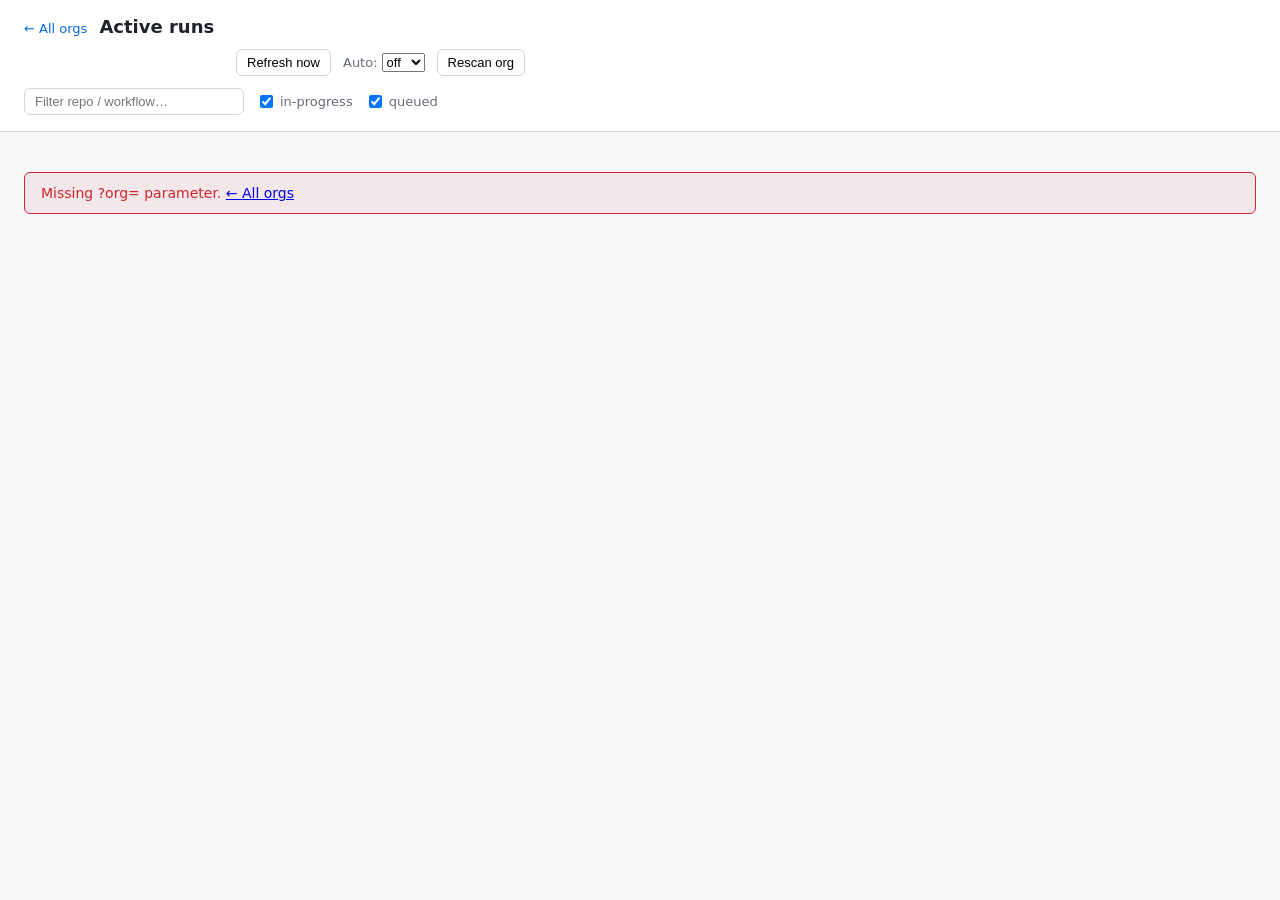
==== docs/gha-dashboard/actions-dashboard.html @ 092b7300 "Add live GitHub Actions dashboard under docs/gha-dashboard/ Implements the entry page + per-org sub-" ====
<!doctype html>
<html lang="en">
<head>
  <meta charset="utf-8">
  <meta name="viewport" content="width=device-width, initial-scale=1">
  <title>Active runs</title>
  <link rel="stylesheet" href="./styles.css">
</head>
<body class="dashboard">
  <header class="page-header">
    <div class="page-header-row">
      <div class="page-header-left">
        <a class="back-link" href="./index.html">&larr; All orgs</a>
        <h1 id="org-title">Active runs</h1>
      </div>
      <div id="auth-header" class="auth-header"></div>
    </div>
    <div class="controls">
      <span id="status" class="status-text"></span>
      <button type="button" id="refresh-now">Refresh now</button>
      <label class="control-label">
        Auto:
        <select id="auto-refresh">
          <option value="off" selected>off</option>
          <option value="15s">15s</option>
          <option value="30s">30s</option>
          <option value="60s">60s</option>
        </select>
      </label>
      <button type="button" id="rescan-org">Rescan org</button>
      <span id="rate-limit" class="rate-limit"></span>
    </div>
    <div class="filter-bar">
      <input type="search" id="filter-text" placeholder="Filter repo / workflow…">
      <label class="control-label"><input type="checkbox" id="filter-in-progress" checked> in-progress</label>
      <label class="control-label"><input type="checkbox" id="filter-queued" checked> queued</label>
      <span id="active-count" class="active-count"></span>
    </div>
  </header>
  <main>
    <table id="runs">
      <thead>
        <tr>
          <th data-sort="repo">Repo</th>
          <th data-sort="workflow">Workflow</th>
          <th>Run</th>
          <th data-sort="ref">Branch / PR</th>
          <th data-sort="event">Event</th>
          <th data-sort="actor">Actor</th>
          <th data-sort="status">Status</th>
          <th data-sort="started">Started</th>
          <th data-sort="elapsed">Elapsed</th>
        </tr>
      </thead>
      <tbody></tbody>
    </table>
    <div id="empty-state" class="empty-state" style="display: none">
      <p>All quiet.</p>
      <p class="empty-count"><span id="empty-count"></span>.</p>
    </div>
  </main>
  <script type="module" src="./dashboard.js"></script>
</body>
</html>
---- docs/gha-dashboard/styles.css ----
:root {
  --bg: #f6f8fa;
  --panel: #ffffff;
  --border: #d0d7de;
  --text: #1f2328;
  --muted: #656d76;
  --accent: #0969da;
  --status-running: #1f883d;
  --status-queued: #9a6700;
  --error: #d1242f;
}

* { box-sizing: border-box; }

body {
  margin: 0;
  font-family: -apple-system, BlinkMacSystemFont, "Segoe UI", system-ui, sans-serif;
  font-size: 14px;
  color: var(--text);
  background: var(--bg);
}

main { padding: 16px 24px 48px; }

.page-header {
  background: var(--panel);
  border-bottom: 1px solid var(--border);
  padding: 16px 24px;
}

.page-header-row {
  display: flex;
  align-items: center;
  justify-content: space-between;
  gap: 16px;
}

.page-header-left { display: flex; align-items: baseline; gap: 12px; }

.page-header h1 { margin: 0; font-size: 18px; }

.page-header-hint { color: var(--muted); margin: 8px 0 0; }

.back-link { color: var(--accent); text-decoration: none; font-size: 13px; }
.back-link:hover { text-decoration: underline; }

.auth-header {
  display: flex;
  align-items: center;
  gap: 8px;
  font-size: 13px;
}

.auth-avatar { border-radius: 50%; }
.auth-login { font-weight: 500; }
.auth-signout {
  background: none;
  border: 1px solid var(--border);
  border-radius: 6px;
  padding: 4px 10px;
  cursor: pointer;
  font-size: 12px;
}
.auth-signout:hover { background: var(--bg); }
.auth-pending { color: var(--muted); }

.controls, .filter-bar {
  display: flex;
  align-items: center;
  gap: 12px;
  margin-top: 12px;
  flex-wrap: wrap;
}

.controls button, .filter-bar input[type="search"] {
  background: var(--panel);
  border: 1px solid var(--border);
  border-radius: 6px;
  padding: 5px 10px;
  font-size: 13px;
  cursor: pointer;
}
.controls button:hover { background: var(--bg); }
.filter-bar input[type="search"] { cursor: text; min-width: 220px; }

.control-label { color: var(--muted); font-size: 13px; display: inline-flex; align-items: center; gap: 4px; }
.control-label select { font-size: 13px; }

.rate-limit, .status-text, .active-count { color: var(--muted); font-size: 12px; }
.status-text { min-width: 200px; }

/* Entry page */
.org-grid {
  display: grid;
  grid-template-columns: repeat(auto-fit, minmax(200px, 1fr));
  gap: 16px;
}

.org-tile {
  display: flex;
  flex-direction: column;
  align-items: center;
  text-align: center;
  gap: 8px;
  padding: 20px 12px;
  background: var(--panel);
  border: 1px solid var(--border);
  border-radius: 8px;
  text-decoration: none;
  color: inherit;
  transition: border-color .15s, box-shadow .15s;
}
.org-tile:hover {
  border-color: var(--accent);
  box-shadow: 0 2px 8px rgba(9, 105, 218, 0.08);
}

.org-avatar { border-radius: 8px; }
.org-avatar-placeholder {
  width: 64px;
  height: 64px;
  border-radius: 8px;
  background: var(--bg);
  border: 1px dashed var(--border);
}

.org-label { font-weight: 600; font-size: 16px; }
.org-name { font-family: ui-monospace, SFMono-Regular, Menlo, monospace; font-size: 12px; color: var(--muted); }

/* Dashboard table */
table#runs {
  width: 100%;
  border-collapse: collapse;
  background: var(--panel);
  border: 1px solid var(--border);
  border-radius: 8px;
  overflow: hidden;
}

#runs th, #runs td {
  padding: 8px 12px;
  text-align: left;
  border-bottom: 1px solid var(--border);
  font-size: 13px;
}
#runs th {
  background: var(--bg);
  font-weight: 600;
  cursor: pointer;
  user-select: none;
}
#runs th[data-sort]:hover { background: #eaeef2; }
#runs tbody tr:last-child td { border-bottom: 0; }
#runs a { color: var(--accent); text-decoration: none; }
#runs a:hover { text-decoration: underline; }

.actor-avatar { border-radius: 50%; vertical-align: middle; margin-right: 4px; }

.status {
  display: inline-block;
  padding: 2px 8px;
  border-radius: 10px;
  font-size: 11px;
  font-weight: 500;
  text-transform: uppercase;
  letter-spacing: 0.5px;
}
.status-in_progress { color: var(--status-running); background: rgba(31, 136, 61, 0.12); }
.status-queued { color: var(--status-queued); background: rgba(154, 103, 0, 0.12); }

.elapsed { font-family: ui-monospace, SFMono-Regular, Menlo, monospace; }

.empty-state {
  text-align: center;
  padding: 60px 20px;
  color: var(--muted);
}
.empty-state p:first-child { font-size: 18px; color: var(--text); }
.empty-count { font-size: 13px; }

.error {
  background: rgba(209, 36, 47, 0.08);
  border: 1px solid var(--error);
  color: var(--error);
  padding: 12px 16px;
  border-radius: 6px;
  margin: 24px 0;
}

/* Device flow modal */
#device-flow-modal {
  position: fixed;
  inset: 0;
  background: rgba(31, 35, 40, 0.5);
  display: flex;
  align-items: center;
  justify-content: center;
  z-index: 100;
}

.device-flow-card {
  background: var(--panel);
  border-radius: 8px;
  padding: 32px;
  max-width: 400px;
  text-align: center;
  box-shadow: 0 8px 32px rgba(0, 0, 0, 0.2);
}
.device-flow-card h2 { margin: 0 0 12px; font-size: 20px; }
.device-flow-card a { color: var(--accent); }

.device-flow-code {
  font-family: ui-monospace, SFMono-Regular, Menlo, monospace;
  font-size: 28px;
  font-weight: 700;
  letter-spacing: 4px;
  padding: 16px;
  background: var(--bg);
  border-radius: 6px;
  margin: 16px 0;
}

.device-flow-card button {
  display: inline-block;
  margin: 4px;
  padding: 8px 16px;
  border-radius: 6px;
  border: 1px solid var(--border);
  background: var(--panel);
  cursor: pointer;
  font-size: 14px;
}
.device-flow-open {
  background: var(--accent) !important;
  color: white;
  border-color: var(--accent) !important;
}

.device-flow-hint { color: var(--muted); font-size: 12px; margin-top: 16px; }
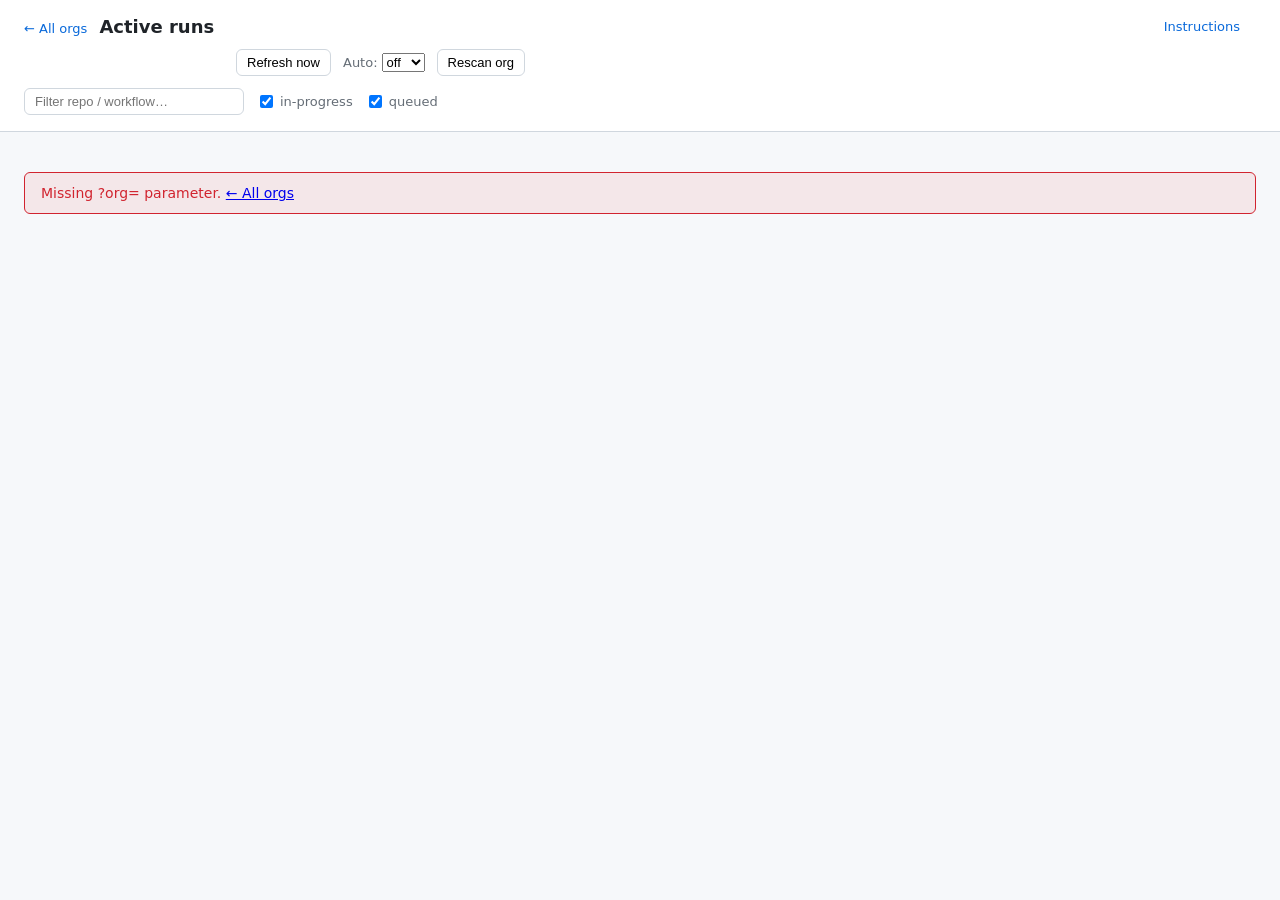
==== commit 5e52e123: "Add Instructions link in dashboard headers Both the entry page and the per-org sub-dashboard now sho" ====
--- a/docs/gha-dashboard/actions-dashboard.html
+++ b/docs/gha-dashboard/actions-dashboard.html
@@ -13,7 +13,10 @@
         <a class="back-link" href="./index.html">&larr; All orgs</a>
         <h1 id="org-title">Active runs</h1>
       </div>
-      <div id="auth-header" class="auth-header"></div>
+      <div class="page-header-right">
+        <a class="help-link" href="https://github.com/metanorma/metanorma-release/blob/main/docs/gha-dashboard/README.md" target="_blank" rel="noopener">Instructions</a>
+        <div id="auth-header" class="auth-header"></div>
+      </div>
     </div>
     <div class="controls">
       <span id="status" class="status-text"></span>
--- a/docs/gha-dashboard/styles.css
+++ b/docs/gha-dashboard/styles.css
@@ -44,6 +44,19 @@
 .back-link { color: var(--accent); text-decoration: none; font-size: 13px; }
 .back-link:hover { text-decoration: underline; }
 
+.page-header-right {
+  display: flex;
+  align-items: center;
+  gap: 16px;
+}
+
+.help-link {
+  color: var(--accent);
+  text-decoration: none;
+  font-size: 13px;
+}
+.help-link:hover { text-decoration: underline; }
+
 .auth-header {
   display: flex;
   align-items: center;
@@ -126,6 +139,58 @@
 
 .org-label { font-weight: 600; font-size: 16px; }
 .org-name { font-family: ui-monospace, SFMono-Regular, Menlo, monospace; font-size: 12px; color: var(--muted); }
+
+/* Subscription management */
+.empty-subs {
+  grid-column: 1 / -1;
+  text-align: center;
+  padding: 40px 20px;
+  color: var(--muted);
+  background: var(--panel);
+  border: 1px dashed var(--border);
+  border-radius: 8px;
+}
+
+.manage-orgs-panel {
+  margin-top: 32px;
+  max-width: 500px;
+  background: var(--panel);
+  border: 1px solid var(--border);
+  border-radius: 8px;
+  padding: 12px 16px;
+}
+.manage-orgs-panel summary {
+  cursor: pointer;
+  font-weight: 500;
+  color: var(--muted);
+  user-select: none;
+}
+.manage-orgs-panel summary:hover { color: var(--text); }
+.manage-orgs-panel[open] summary { color: var(--text); margin-bottom: 8px; }
+
+.manage-hint {
+  font-size: 12px;
+  color: var(--muted);
+  margin: 8px 0 12px;
+}
+
+.manage-row {
+  display: flex;
+  align-items: center;
+  gap: 10px;
+  padding: 6px 0;
+  cursor: pointer;
+}
+.manage-row:hover .manage-label { color: var(--accent); }
+.manage-label { flex: 0 0 auto; font-size: 14px; }
+.manage-slug {
+  font-family: ui-monospace, SFMono-Regular, Menlo, monospace;
+  font-size: 12px;
+  color: var(--muted);
+  background: var(--bg);
+  padding: 1px 5px;
+  border-radius: 3px;
+}
 
 /* Dashboard table */
 table#runs {
@@ -187,8 +252,8 @@
   margin: 24px 0;
 }
 
-/* Device flow modal */
-#device-flow-modal {
+/* PAT sign-in modal */
+#pat-modal {
   position: fixed;
   inset: 0;
   background: rgba(31, 35, 40, 0.5);
@@ -198,42 +263,58 @@
   z-index: 100;
 }
 
-.device-flow-card {
+.pat-card {
   background: var(--panel);
   border-radius: 8px;
   padding: 32px;
-  max-width: 400px;
-  text-align: center;
+  max-width: 440px;
+  width: calc(100% - 32px);
   box-shadow: 0 8px 32px rgba(0, 0, 0, 0.2);
 }
-.device-flow-card h2 { margin: 0 0 12px; font-size: 20px; }
-.device-flow-card a { color: var(--accent); }
-
-.device-flow-code {
+.pat-card h2 { margin: 0 0 12px; font-size: 20px; }
+.pat-card p { margin: 8px 0; }
+.pat-card a { color: var(--accent); }
+.pat-card code {
   font-family: ui-monospace, SFMono-Regular, Menlo, monospace;
-  font-size: 28px;
-  font-weight: 700;
-  letter-spacing: 4px;
-  padding: 16px;
-  background: var(--bg);
-  border-radius: 6px;
-  margin: 16px 0;
-}
-
-.device-flow-card button {
-  display: inline-block;
-  margin: 4px;
-  padding: 8px 16px;
-  border-radius: 6px;
-  border: 1px solid var(--border);
-  background: var(--panel);
+  font-size: 12px;
+  background: var(--bg);
+  padding: 1px 4px;
+  border-radius: 3px;
+}
+
+.pat-input {
+  width: 100%;
+  padding: 8px 12px;
+  margin: 12px 0;
+  border: 1px solid var(--border);
+  border-radius: 6px;
+  font-family: ui-monospace, SFMono-Regular, Menlo, monospace;
+  font-size: 13px;
+}
+.pat-input:focus { outline: none; border-color: var(--accent); }
+
+.pat-submit {
+  display: block;
+  width: 100%;
+  padding: 10px 16px;
+  border-radius: 6px;
+  border: 1px solid var(--accent);
+  background: var(--accent);
+  color: white;
   cursor: pointer;
   font-size: 14px;
-}
-.device-flow-open {
-  background: var(--accent) !important;
-  color: white;
-  border-color: var(--accent) !important;
-}
-
-.device-flow-hint { color: var(--muted); font-size: 12px; margin-top: 16px; }
+  font-weight: 500;
+}
+.pat-submit:disabled { opacity: 0.6; cursor: wait; }
+
+.pat-error {
+  color: var(--error);
+  font-size: 13px;
+  margin-top: 12px;
+}
+
+.pat-hint {
+  color: var(--muted);
+  font-size: 12px;
+  margin-top: 16px;
+}
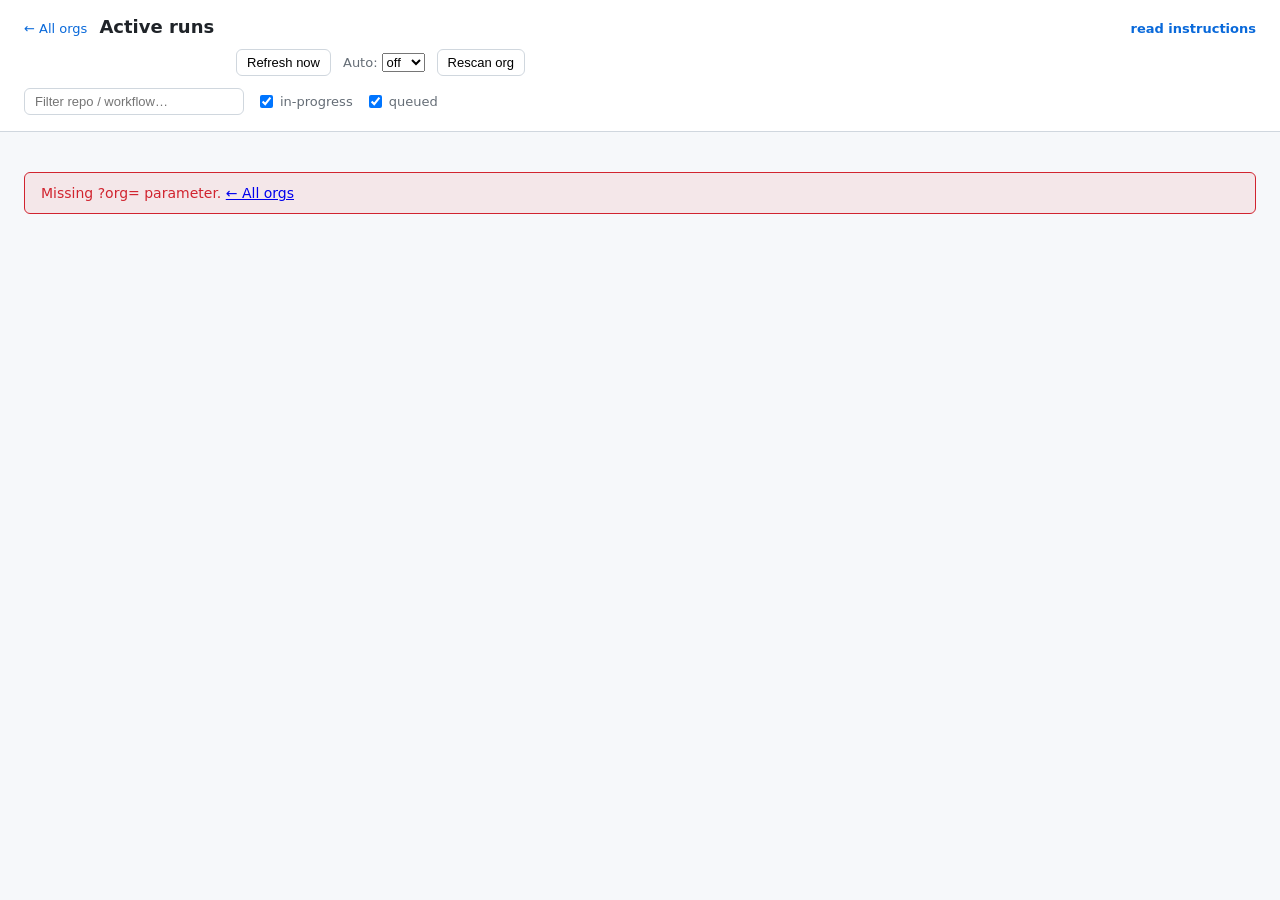
==== commit cc36ad9c: "Polish: stack 'read instructions' under signed-in indicator; add request-more-orgs link to manage pa" ====
--- a/docs/gha-dashboard/actions-dashboard.html
+++ b/docs/gha-dashboard/actions-dashboard.html
@@ -14,8 +14,8 @@
         <h1 id="org-title">Active runs</h1>
       </div>
       <div class="page-header-right">
-        <a class="help-link" href="https://github.com/metanorma/metanorma-release/blob/main/docs/gha-dashboard/README.md" target="_blank" rel="noopener">Instructions</a>
         <div id="auth-header" class="auth-header"></div>
+        <a class="help-link" href="https://github.com/metanorma/metanorma-release/blob/main/docs/gha-dashboard/README.md" target="_blank" rel="noopener">read instructions</a>
       </div>
     </div>
     <div class="controls">
--- a/docs/gha-dashboard/styles.css
+++ b/docs/gha-dashboard/styles.css
@@ -46,14 +46,17 @@
 
 .page-header-right {
   display: flex;
-  align-items: center;
-  gap: 16px;
+  flex-direction: column;
+  align-items: flex-end;
+  gap: 4px;
 }
 
 .help-link {
+  font-family: inherit;
+  font-size: 13px;
+  font-weight: 600;
   color: var(--accent);
   text-decoration: none;
-  font-size: 13px;
 }
 .help-link:hover { text-decoration: underline; }
 
@@ -172,6 +175,22 @@
   font-size: 12px;
   color: var(--muted);
   margin: 8px 0 12px;
+}
+
+.manage-request {
+  font-size: 12px;
+  color: var(--muted);
+  margin: 12px 0 0;
+  padding-top: 12px;
+  border-top: 1px solid var(--border);
+}
+.manage-request a { color: var(--accent); }
+.manage-request code {
+  font-family: ui-monospace, SFMono-Regular, Menlo, monospace;
+  font-size: 11px;
+  background: var(--bg);
+  padding: 1px 4px;
+  border-radius: 3px;
 }
 
 .manage-row {
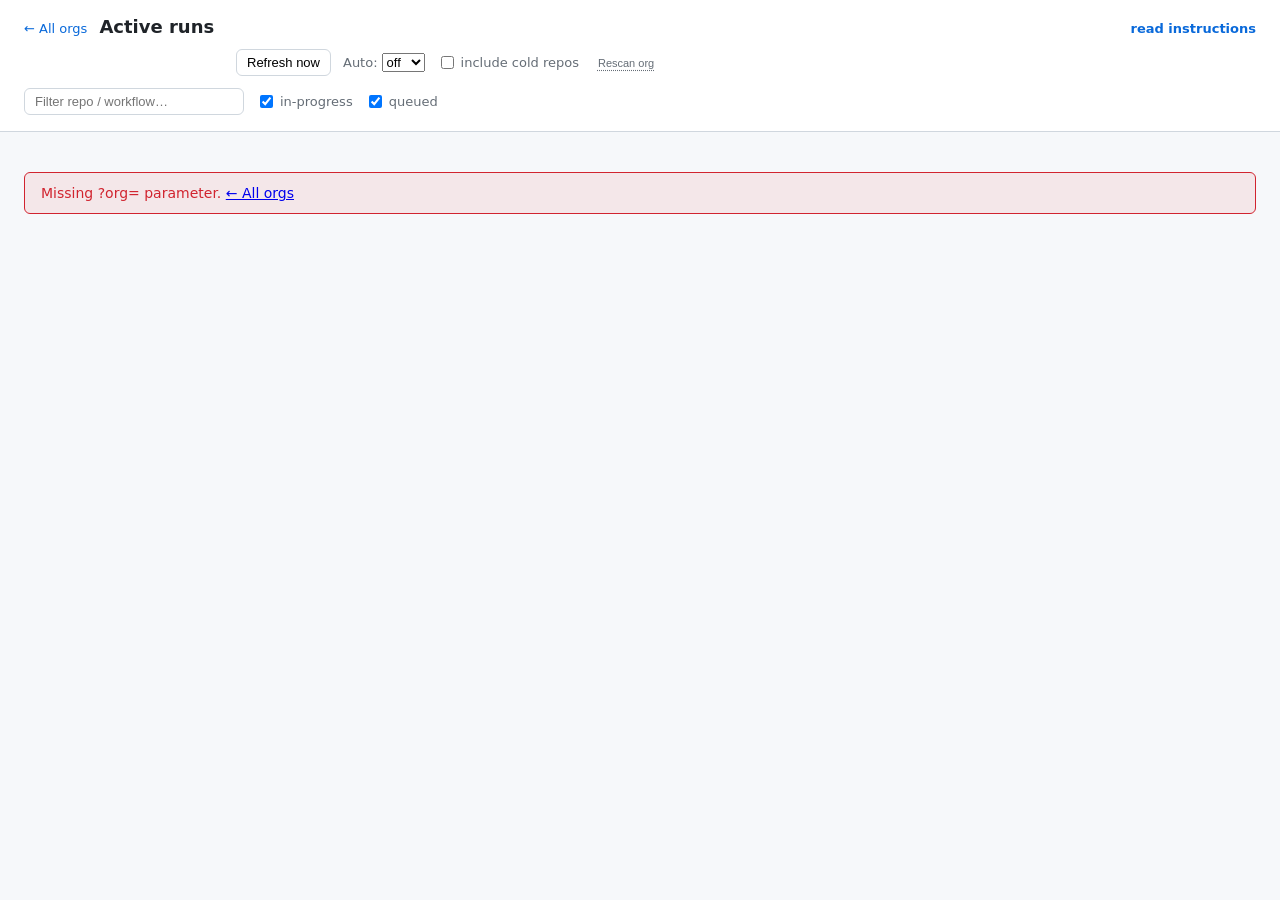
==== commit b98eef10: "Cut cold-scan rate-limit cost: 30-day pushed_at shortlist + persistent ETag cache Two orthogonal mit" ====
--- a/docs/gha-dashboard/actions-dashboard.html
+++ b/docs/gha-dashboard/actions-dashboard.html
@@ -30,9 +30,11 @@
           <option value="60s">60s</option>
         </select>
       </label>
-      <button type="button" id="rescan-org">Rescan org</button>
+      <label class="control-label" title="By default the dashboard skips repos with no push in the last 30 days, since they're extremely unlikely to have queued or in-progress runs. Enable this to scan every repo in the org (much more expensive against your GitHub API rate-limit)."><input type="checkbox" id="include-cold-repos"> include cold repos</label>
+      <button type="button" id="rescan-org" class="button-secondary" title="Re-fetches the repo list AND clears the persisted ETag cache. Only needed when a repo was added, renamed, or archived in the org since you opened the dashboard. Expensive — forces ~120 fresh GitHub API calls on metanorma. For just refreshing run state, use 'Refresh now' instead.">Rescan org</button>
       <span id="rate-limit" class="rate-limit"></span>
     </div>
+    <div id="active-repo-banner" class="active-repo-banner"></div>
     <div class="filter-bar">
       <input type="search" id="filter-text" placeholder="Filter repo / workflow…">
       <label class="control-label"><input type="checkbox" id="filter-in-progress" checked> in-progress</label>
--- a/docs/gha-dashboard/styles.css
+++ b/docs/gha-dashboard/styles.css
@@ -97,6 +97,16 @@
   cursor: pointer;
 }
 .controls button:hover { background: var(--bg); }
+.controls button.button-secondary {
+  background: transparent;
+  border-color: transparent;
+  color: var(--muted);
+  font-size: 11px;
+  padding: 3px 6px;
+  text-decoration: underline dotted;
+  text-underline-offset: 3px;
+}
+.controls button.button-secondary:hover { color: var(--text); background: var(--bg); border-color: var(--border); text-decoration: none; }
 .filter-bar input[type="search"] { cursor: text; min-width: 220px; }
 
 .control-label { color: var(--muted); font-size: 13px; display: inline-flex; align-items: center; gap: 4px; }
@@ -104,6 +114,7 @@
 
 .rate-limit, .status-text, .active-count { color: var(--muted); font-size: 12px; }
 .status-text { min-width: 200px; }
+.active-repo-banner { color: var(--muted); font-size: 12px; margin-top: 8px; }
 
 /* Entry page */
 .org-grid {
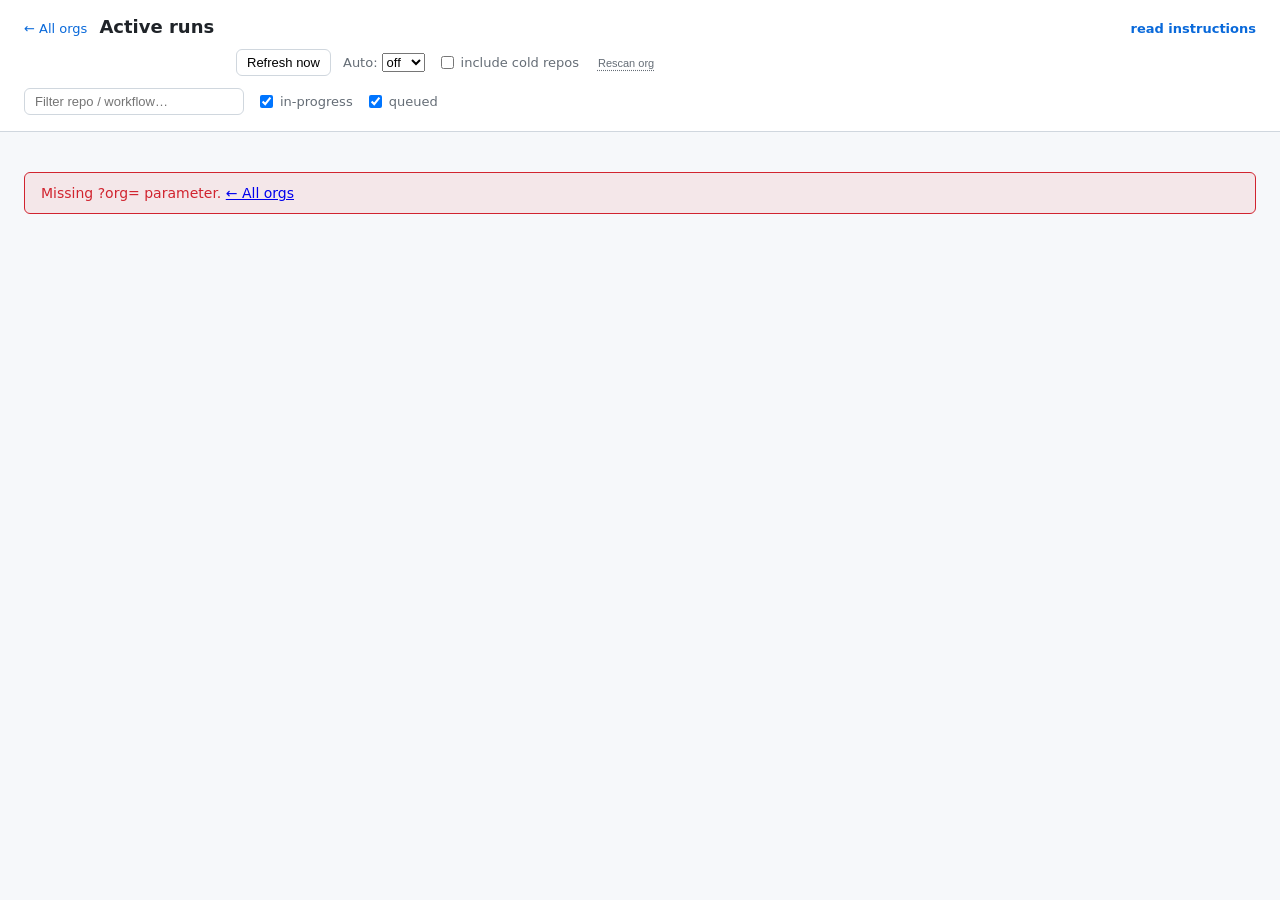
==== commit 7a227b36: "Refresh on bfcache restore + clearer empty-state copy (#34) Three small changes addressing Ronald's " ====
--- a/docs/gha-dashboard/actions-dashboard.html
+++ b/docs/gha-dashboard/actions-dashboard.html
@@ -62,6 +62,7 @@
     <div id="empty-state" class="empty-state" style="display: none">
       <p>All quiet.</p>
       <p class="empty-count"><span id="empty-count"></span>.</p>
+      <p class="empty-explanation">The dashboard only shows runs that are <strong>in-progress</strong> or <strong>queued</strong> right now. Completed runs aren't tracked here — check the <em>Actions</em> tab on each repo for history.</p>
     </div>
   </main>
   <script type="module" src="./dashboard.js"></script>
--- a/docs/gha-dashboard/styles.css
+++ b/docs/gha-dashboard/styles.css
@@ -119,8 +119,8 @@
 /* Entry page */
 .org-grid {
   display: grid;
-  grid-template-columns: repeat(auto-fit, minmax(200px, 1fr));
-  gap: 16px;
+  grid-template-columns: repeat(auto-fit, minmax(130px, 1fr));
+  gap: 10px;
 }
 
 .org-tile {
@@ -128,8 +128,8 @@
   flex-direction: column;
   align-items: center;
   text-align: center;
-  gap: 8px;
-  padding: 20px 12px;
+  gap: 6px;
+  padding: 12px 8px;
   background: var(--panel);
   border: 1px solid var(--border);
   border-radius: 8px;
@@ -142,17 +142,17 @@
   box-shadow: 0 2px 8px rgba(9, 105, 218, 0.08);
 }
 
-.org-avatar { border-radius: 8px; }
+.org-avatar { border-radius: 6px; width: 48px; height: 48px; }
 .org-avatar-placeholder {
-  width: 64px;
-  height: 64px;
-  border-radius: 8px;
+  width: 48px;
+  height: 48px;
+  border-radius: 6px;
   background: var(--bg);
   border: 1px dashed var(--border);
 }
 
-.org-label { font-weight: 600; font-size: 16px; }
-.org-name { font-family: ui-monospace, SFMono-Regular, Menlo, monospace; font-size: 12px; color: var(--muted); }
+.org-label { font-weight: 600; font-size: 14px; line-height: 1.2; }
+.org-name { font-family: ui-monospace, SFMono-Regular, Menlo, monospace; font-size: 11px; color: var(--muted); }
 
 /* Subscription management */
 .empty-subs {
@@ -221,6 +221,59 @@
   padding: 1px 5px;
   border-radius: 3px;
 }
+
+.manage-section { margin-top: 16px; }
+.manage-section:first-of-type { margin-top: 0; }
+.manage-section-title {
+  font-size: 12px;
+  font-weight: 600;
+  color: var(--muted);
+  text-transform: uppercase;
+  letter-spacing: 0.04em;
+  margin: 0 0 4px;
+  padding-top: 8px;
+  border-top: 1px solid var(--border);
+}
+.manage-section:first-of-type .manage-section-title { border-top: none; padding-top: 0; }
+.manage-section-count { font-weight: 400; color: var(--muted); text-transform: none; letter-spacing: 0; }
+.manage-hint-small {
+  font-size: 11px;
+  color: var(--muted);
+  margin: 4px 0 8px;
+}
+
+/* Scope banner on the entry page */
+.scope-banner {
+  display: flex;
+  align-items: flex-start;
+  gap: 12px;
+  background: #fff8dc;
+  border: 1px solid #e6d68a;
+  border-radius: 6px;
+  padding: 10px 14px;
+  margin-bottom: 16px;
+  font-size: 13px;
+  color: var(--text);
+}
+.scope-banner-text { flex: 1; line-height: 1.4; }
+.scope-banner code {
+  font-family: ui-monospace, SFMono-Regular, Menlo, monospace;
+  font-size: 12px;
+  background: rgba(0, 0, 0, 0.05);
+  padding: 1px 4px;
+  border-radius: 3px;
+}
+.scope-banner a { color: var(--accent); }
+.scope-banner-dismiss {
+  background: transparent;
+  border: 0;
+  font-size: 18px;
+  line-height: 1;
+  cursor: pointer;
+  color: var(--muted);
+  padding: 0 4px;
+}
+.scope-banner-dismiss:hover { color: var(--text); }
 
 /* Dashboard table */
 table#runs {
@@ -272,6 +325,7 @@
 }
 .empty-state p:first-child { font-size: 18px; color: var(--text); }
 .empty-count { font-size: 13px; }
+.empty-explanation { font-size: 12px; max-width: 540px; margin: 8px auto 0; line-height: 1.5; }
 
 .error {
   background: rgba(209, 36, 47, 0.08);
